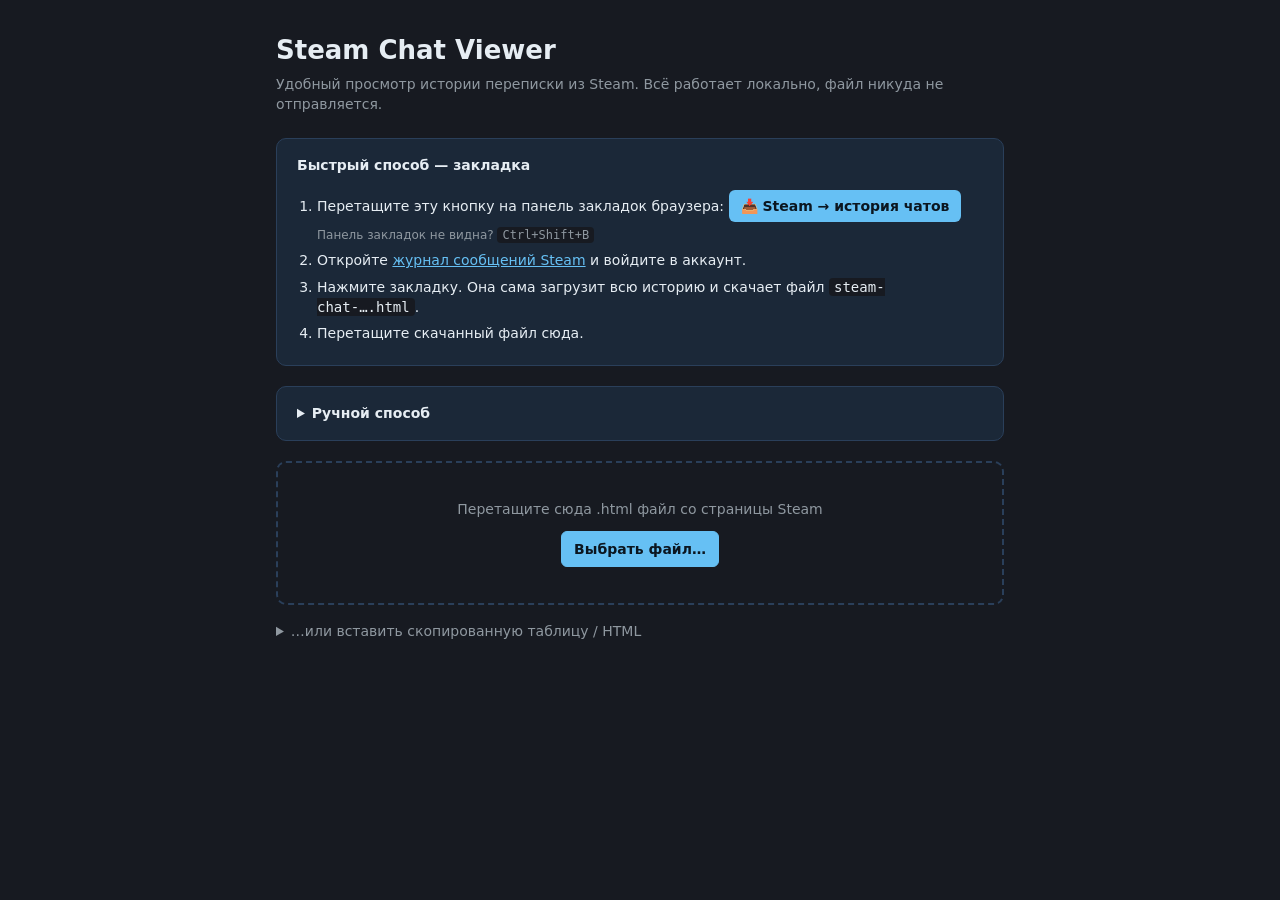
==== index.html @ d0c51719 "Steam Chat Viewer: просмотр истории чатов Steam Co-Authored-By: Claude Opus 5.5 <noreply@anthropic.c" ====
<!doctype html>
<html lang="ru">
<head>
<meta charset="utf-8">
<meta name="viewport" content="width=device-width, initial-scale=1">
<title>Steam Chat Viewer</title>
<style>
  :root {
    --bg: #171a21; --panel: #1b2838; --panel2: #213246; --line: #2a3f5a;
    --text: #e6edf3; --muted: #8f98a0; --accent: #66c0f4; --mine: #2b5278; --theirs: #2a3442;
    --hl: #f5c518;
  }
  * { box-sizing: border-box; }
  html, body { height: 100%; margin: 0; }
  body { background: var(--bg); color: var(--text); font: 14px/1.45 "Segoe UI", system-ui, sans-serif; }
  button, input, textarea { font: inherit; color: inherit; }
  button { background: var(--panel2); border: 1px solid var(--line); border-radius: 6px; padding: 7px 12px; cursor: pointer; }
  button:hover { border-color: var(--accent); }
  button.primary { background: var(--accent); color: #0b1620; border-color: var(--accent); font-weight: 600; }
  input[type=search], textarea { background: var(--bg); border: 1px solid var(--line); border-radius: 6px; padding: 7px 10px; width: 100%; }
  a { color: var(--accent); }

  /* ---------- import screen ---------- */
  #import { max-width: 760px; margin: 0 auto; padding: 32px 16px; }
  #import h1 { margin: 0 0 4px; font-size: 26px; }
  #import .sub { color: var(--muted); margin-bottom: 24px; }
  .steps { background: var(--panel); border: 1px solid var(--line); border-radius: 10px; padding: 16px 20px; margin-bottom: 20px; }
  .steps ol { margin: 8px 0 0; padding-left: 20px; }
  .steps li { margin: 6px 0; }
  code { background: var(--bg); padding: 1px 5px; border-radius: 4px; }
  .bm { display: inline-block; margin: 6px 0 2px; padding: 6px 12px; border-radius: 6px; background: var(--accent); color: #0b1620; font-weight: 600; text-decoration: none; cursor: grab; }
  .hint { color: var(--muted); font-size: 12px; }
  .steps.manual { margin-top: 0; }
  .steps.manual summary { color: var(--text); }
  #drop { border: 2px dashed var(--line); border-radius: 10px; padding: 36px 16px; text-align: center; color: var(--muted); transition: .15s; }
  #drop.over { border-color: var(--accent); color: var(--text); background: var(--panel); }
  #drop button { margin-top: 12px; }
  details { margin-top: 16px; }
  summary { cursor: pointer; color: var(--muted); }
  #paste { height: 140px; margin-top: 8px; resize: vertical; }
  #importMsg { margin-top: 12px; color: #ff8a80; min-height: 1em; }

  /* ---------- viewer ---------- */
  #viewer { display: none; height: 100%; grid-template-columns: 300px 1fr; }
  #viewer.on { display: grid; }
  aside { background: var(--panel); border-right: 1px solid var(--line); display: flex; flex-direction: column; min-height: 0; }
  aside header { padding: 12px; border-bottom: 1px solid var(--line); display: grid; gap: 8px; }
  .me { color: var(--muted); font-size: 12px; }
  .me b { color: var(--text); }
  #contacts { overflow-y: auto; flex: 1; }
  .contact { padding: 10px 12px; border-bottom: 1px solid #22344a; cursor: pointer; display: grid; grid-template-columns: 36px 1fr auto; gap: 10px; align-items: center; }
  .contact:hover { background: var(--panel2); }
  .contact.active { background: var(--mine); }
  .ava { width: 36px; height: 36px; border-radius: 4px; display: grid; place-items: center; font-weight: 700; color: #fff; }
  .contact .name { font-weight: 600; white-space: nowrap; overflow: hidden; text-overflow: ellipsis; }
  .contact .preview { color: var(--muted); font-size: 12px; white-space: nowrap; overflow: hidden; text-overflow: ellipsis; }
  .contact .meta { color: var(--muted); font-size: 11px; text-align: right; }
  .contact .badge { display: inline-block; background: var(--line); border-radius: 9px; padding: 0 7px; margin-top: 3px; }
  aside footer { padding: 10px 12px; border-top: 1px solid var(--line); display: flex; gap: 8px; }
  aside footer button { flex: 1; font-size: 12px; padding: 6px; }

  main { display: flex; flex-direction: column; min-width: 0; min-height: 0; }
  main header { padding: 10px 16px; border-bottom: 1px solid var(--line); background: var(--panel); display: flex; gap: 12px; align-items: center; }
  main header .title { flex: 1; min-width: 0; }
  main header .title b { font-size: 16px; }
  main header .title div { color: var(--muted); font-size: 12px; }
  #back { display: none; }
  #chatSearch { max-width: 260px; }
  #messages { flex: 1; overflow-y: auto; padding: 16px; }
  .empty { color: var(--muted); text-align: center; margin-top: 30vh; }
  .day { text-align: center; margin: 18px 0 10px; }
  .day span { background: var(--panel2); color: var(--muted); font-size: 12px; padding: 3px 10px; border-radius: 10px; }
  .msg { display: flex; margin: 3px 0; }
  .msg.mine { justify-content: flex-end; }
  .bubble { max-width: min(640px, 78%); background: var(--theirs); border-radius: 10px; padding: 6px 10px 4px; white-space: pre-wrap; word-wrap: break-word; overflow-wrap: anywhere; }
  .mine .bubble { background: var(--mine); }
  .bubble .who { font-size: 12px; font-weight: 600; color: var(--accent); }
  .bubble time { display: block; text-align: right; font-size: 11px; color: var(--muted); margin-top: 2px; }
  .bubble .sticker, .bubble .emo { color: var(--hl); }
  mark { background: var(--hl); color: #000; border-radius: 2px; }
  .msg.flash .bubble { outline: 2px solid var(--hl); }
  .result { padding: 8px 12px; border-bottom: 1px solid #22344a; cursor: pointer; }
  .result:hover { background: var(--panel2); }
  .result .r-head { font-size: 12px; color: var(--muted); }

  @media (max-width: 720px) {
    #viewer { grid-template-columns: 1fr; }
    #viewer.chat-open aside { display: none; }
    #viewer:not(.chat-open) main { display: none; }
    #back { display: inline-block; }
    #chatSearch { max-width: 140px; }
  }
</style>
</head>
<body>

<section id="import">
  <h1>Steam Chat Viewer</h1>
  <div class="sub">Удобный просмотр истории переписки из Steam. Всё работает локально, файл никуда не отправляется.</div>

  <div class="steps">
    <b>Быстрый способ — закладка</b>
    <ol>
      <li>Перетащите эту кнопку на панель закладок браузера: <a id="bookmarklet" class="bm" href="#" title="Перетащите на панель закладок">📥 Steam → история чатов</a>
        <br><span class="hint">Панель закладок не видна? <code>Ctrl+Shift+B</code></span></li>
      <li>Откройте <a href="https://help.steampowered.com/ru/accountdata/GetFriendMessagesLog" target="_blank" rel="noopener">журнал сообщений Steam</a> и войдите в аккаунт.</li>
      <li>Нажмите закладку. Она сама загрузит всю историю и скачает файл <code>steam-chat-….html</code>.</li>
      <li>Перетащите скачанный файл сюда.</li>
    </ol>
  </div>

  <details class="steps manual">
    <summary><b>Ручной способ</b></summary>
    <ol>
      <li>Откройте страницу <a href="https://help.steampowered.com/ru/accountdata/GetFriendMessagesLog" target="_blank" rel="noopener">help.steampowered.com → Данные аккаунта → Журнал сообщений</a> и войдите в аккаунт.</li>
      <li>Прокрутите вниз и нажимайте <b>«Загрузить ещё»</b>, пока кнопка не пропадёт (иначе сохранится только часть истории).</li>
      <li>Нажмите <code>Ctrl+S</code> → «Веб-страница, только HTML» и сохраните файл.</li>
      <li>Перетащите сохранённый файл сюда (можно несколько сразу).</li>
    </ol>
  </details>

  <div id="drop">
    Перетащите сюда .html файл со страницы Steam
    <br><button class="primary" id="pick">Выбрать файл…</button>
    <input type="file" id="file" accept=".html,.htm,.txt,.mhtml" multiple hidden>
  </div>

  <details>
    <summary>…или вставить скопированную таблицу / HTML</summary>
    <textarea id="paste" placeholder="Выделите таблицу на странице (Ctrl+A, Ctrl+C) и вставьте сюда"></textarea>
    <button id="pasteGo" style="margin-top:8px">Открыть</button>
  </details>
  <div id="importMsg"></div>
</section>

<section id="viewer">
  <aside>
    <header>
      <div class="me">Вы: <b id="meName"></b></div>
      <input type="search" id="contactSearch" placeholder="Поиск собеседника…">
      <input type="search" id="globalSearch" placeholder="Поиск по всем сообщениям…">
    </header>
    <div id="contacts"></div>
    <footer>
      <button id="swapMe" title="Если программа неправильно определила, кто из участников — вы">Это не я</button>
      <button id="reload">Другой файл</button>
    </footer>
  </aside>
  <main>
    <header>
      <button id="back">←</button>
      <div class="title"><b id="chatName">Выберите чат</b><div id="chatInfo"></div></div>
      <input type="search" id="chatSearch" placeholder="Поиск в чате…">
      <button id="exportTxt" title="Сохранить переписку в .txt">.txt</button>
    </header>
    <div id="messages"><div class="empty">Выберите собеседника слева</div></div>
  </main>
</section>

<script>
"use strict";
const $ = s => document.querySelector(s);

// ---------- state ----------
let messages = [];      // {from, to, date: Date|null, raw, text, idx}
let people = [];        // participant names sorted by frequency
let me = null;
let chats = new Map();  // other -> [messages]
let current = null;

// ---------- date parsing ----------
const MONTHS = {
  jan:0, feb:1, mar:2, apr:3, may:4, jun:5, jul:6, aug:7, sep:8, oct:9, nov:10, dec:11,
  янв:0, фев:1, мар:2, апр:3, мая:4, май:4, июн:5, июл:6, авг:7, сен:8, окт:9, ноя:10, дек:11
};
function parseDate(s) {
  if (!s) return null;
  s = s.replace(/ /g, " ").trim();
  if (/^\d{9,10}$/.test(s)) return new Date(+s * 1000);
  const iso = Date.parse(s);
  if (!isNaN(iso) && /\d{4}-\d{2}-\d{2}/.test(s)) return new Date(iso);

  const low = s.toLowerCase();
  let month = -1;
  for (const [k, v] of Object.entries(MONTHS)) {
    if (new RegExp("(^|[^a-zа-яё])" + k).test(low)) { month = v; break; }
  }
  const time = low.match(/(\d{1,2}):(\d{2})(?::(\d{2}))?\s*(am|pm)?/);
  let h = 0, mi = 0, se = 0;
  if (time) {
    h = +time[1]; mi = +time[2]; se = +(time[3] || 0);
    if (time[4] === "pm" && h < 12) h += 12;
    if (time[4] === "am" && h === 12) h = 0;
  }
  const rest = time ? low.replace(time[0], " ") : low;
  const nums = (rest.match(/\d+/g) || []).map(Number);
  const year = nums.find(n => n > 1999);
  if (month >= 0) {
    const day = nums.find(n => n >= 1 && n <= 31);
    if (day) return new Date(year || new Date().getFullYear(), month, day, h, mi, se);
  }
  // dd.mm.yyyy or mm/dd/yyyy
  let m = rest.match(/(\d{1,2})[./](\d{1,2})[./](\d{2,4})/);
  if (m) {
    let y = +m[3]; if (y < 100) y += 2000;
    const dot = rest.includes(".");
    const d = dot ? +m[1] : +m[2], mo = (dot ? +m[2] : +m[1]) - 1;
    return new Date(y, mo, d, h, mi, se);
  }
  if (!isNaN(iso)) return new Date(iso);
  return null;
}

// ---------- column detection ----------
const HEAD = {
  from: /sender|from|отправ|автор|author/i,
  to:   /recip|receiver|to\b|получ|кому|партн|partner/i,
  date: /time|date|врем|дата|timestamp/i,
  text: /message|text|сообщ|текст|content|body/i
};
function mapHeaders(headers) {
  const map = {};
  headers.forEach((h, i) => {
    for (const [k, re] of Object.entries(HEAD)) {
      if (map[k] === undefined && re.test(h)) { map[k] = i; break; }
    }
  });
  return map;
}
function guessColumns(rows) {
  const n = Math.max(...rows.map(r => r.length));
  const sample = rows.slice(0, 200);
  const dateScore = [], lenScore = [], uniq = [];
  for (let c = 0; c < n; c++) {
    const vals = sample.map(r => r[c] || "");
    dateScore[c] = vals.filter(v => /\d/.test(v) && parseDate(v)).length;
    lenScore[c] = vals.reduce((a, v) => a + v.length, 0);
    uniq[c] = new Set(vals).size;
  }
  const map = {};
  map.date = dateScore.indexOf(Math.max(...dateScore));
  const others = [...Array(n).keys()].filter(c => c !== map.date);
  // message = column with most distinct values / longest text
  others.sort((a, b) => (uniq[b] + lenScore[b] / 50) - (uniq[a] + lenScore[a] / 50));
  map.text = others[0];
  const names = others.slice(1).sort((a, b) => a - b);
  map.from = names[0]; map.to = names[1];
  return map;
}

// ---------- parsing input ----------
function cellText(td) {
  // Steam emoticons/stickers sometimes render as <img alt=":name:">
  td.querySelectorAll("img[alt]").forEach(img => img.replaceWith(img.alt));
  td.querySelectorAll("br").forEach(br => br.replaceWith("\n"));
  return td.textContent.replace(/[ \t ]+/g, " ").replace(/\n\s*/g, "\n").trim();
}

function rowsFromHtml(html) {
  const doc = new DOMParser().parseFromString(html, "text/html");
  const out = [];
  for (const table of doc.querySelectorAll("table")) {
    const trs = [...table.querySelectorAll("tr")];
    if (trs.length < 2) continue;
    let headers = null;
    const body = [];
    for (const tr of trs) {
      const ths = tr.querySelectorAll("th");
      if (ths.length && !headers) { headers = [...ths].map(cellText); continue; }
      const tds = [...tr.querySelectorAll("td")].map(cellText);
      if (tds.length >= 3) body.push(tds);
    }
    if (body.length) out.push({ headers, body });
  }
  return out;
}

function rowsFromText(text) {
  const lines = text.split(/\r?\n/).filter(l => l.includes("\t"));
  if (!lines.length) return [];
  let rows = lines.map(l => l.split("\t").map(s => s.trim()));
  let headers = null;
  if (Object.keys(mapHeaders(rows[0])).length >= 3) headers = rows.shift();
  rows = rows.filter(r => r.length >= 3);
  return rows.length ? [{ headers, body: rows }] : [];
}

function decodeMhtml(text) {
  // "Save as single file" in Chrome produces quoted-printable HTML
  if (!/^MIME-Version:/im.test(text.slice(0, 2000))) return text;
  const part = text.split(/\r?\n\r?\n/).slice(1).join("\n\n");
  const bytes = part.replace(/=\r?\n/g, "").replace(/=([0-9A-F]{2})/g, (_, h) => String.fromCharCode(parseInt(h, 16)));
  try { return decodeURIComponent(escape(bytes)); } catch { return bytes; }
}

function extract(sources) {
  const result = [];
  for (const src of sources) {
    const text = decodeMhtml(src);
    const tables = /<t[dr][\s>]/i.test(text) ? rowsFromHtml(text) : rowsFromText(text);
    for (const { headers, body } of tables) {
      let map = headers ? mapHeaders(headers) : {};
      if (["from", "to", "date", "text"].some(k => map[k] === undefined)) map = { ...guessColumns(body), ...map };
      for (const r of body) {
        const raw = r[map.date] || "";
        result.push({ from: r[map.from] || "?", to: r[map.to] || "?", raw, date: parseDate(raw), text: r[map.text] || "" });
      }
    }
  }
  return result;
}

// ---------- model ----------
function build(list) {
  // dedupe (several overlapping files) and sort chronologically
  const seen = new Set();
  messages = [];
  list.forEach((m, i) => {
    const key = m.from + "\u0001" + m.to + "\u0001" + m.raw + "\u0001" + m.text;
    if (seen.has(key)) return;
    seen.add(key);
    m.idx = i;
    messages.push(m);
  });
  const allDated = messages.every(m => m.date);
  if (allDated) messages.sort((a, b) => a.date - b.date || b.idx - a.idx);
  else messages.reverse(); // Steam lists newest first

  const freq = new Map();
  for (const m of messages) for (const p of [m.from, m.to]) freq.set(p, (freq.get(p) || 0) + 1);
  people = [...freq.entries()].sort((a, b) => b[1] - a[1]).map(e => e[0]);
  setMe(people[0]);
}

function setMe(name) {
  me = name;
  chats = new Map();
  for (const m of messages) {
    const other = m.from === me ? m.to : m.to === me ? m.from : m.to;
    if (!chats.has(other)) chats.set(other, []);
    chats.get(other).push(m);
  }
  $("#meName").textContent = me;
  current = null;
  renderContacts();
  renderEmpty();
}

// ---------- rendering ----------
const esc = s => s.replace(/[&<>"']/g, c => ({ "&": "&amp;", "<": "&lt;", ">": "&gt;", '"': "&quot;", "'": "&#39;" }[c]));
const colors = ["#c0392b", "#8e44ad", "#2980b9", "#16a085", "#d35400", "#27ae60", "#7f8c8d", "#b8860b"];
const colorOf = s => colors[[...s].reduce((a, c) => a + c.charCodeAt(0), 0) % colors.length];
const fmtDay = d => d.toLocaleDateString("ru-RU", { day: "numeric", month: "long", year: "numeric" });
const fmtTime = d => d.toLocaleTimeString("ru-RU", { hour: "2-digit", minute: "2-digit" });
const fmtShort = d => d.toLocaleDateString("ru-RU", { day: "2-digit", month: "2-digit", year: "2-digit" });

function rich(text, q) {
  // Steam BBCode → readable markup
  let s = esc(text);
  s = s.replace(/\[emoticon\](.*?)\[\/emoticon\]/gi, '<span class="emo">:$1:</span>');
  s = s.replace(/\[sticker type=&quot;?([^\]&]*?)&quot;?[^\]]*\](?:\[\/sticker\])?/gi, '<span class="sticker">[стикер: $1]</span>');
  s = s.replace(/\[url=([^\]]+)\](.*?)\[\/url\]/gi, (_, u, t) => `<a href="${u}" target="_blank" rel="noopener noreferrer">${t}</a>`);
  s = s.replace(/\[img\](.*?)\[\/img\]/gi, '<a href="$1" target="_blank" rel="noopener noreferrer">[картинка]</a>');
  s = s.replace(/\[\/?(b|i|u|spoiler|quote[^\]]*|code|lobbyinvite[^\]]*|gameinvite[^\]]*|tradeoffer[^\]]*)\]/gi, "");
  s = s.replace(/(^|[\s(])(https?:\/\/[^\s<]+)/g, '$1<a href="$2" target="_blank" rel="noopener noreferrer">$2</a>');
  if (q) {
    const re = new RegExp("(" + q.replace(/[.*+?^${}()|[\]\\]/g, "\\$&") + ")(?![^<]*>)", "gi");
    s = s.replace(re, "<mark>$1</mark>");
  }
  return s;
}

const plain = text => text
  .replace(/\[emoticon\](.*?)\[\/emoticon\]/gi, ":$1:")
  .replace(/\[sticker type="?([^\]"]*)"?[^\]]*\](?:\[\/sticker\])?/gi, "[стикер]")
  .replace(/\[img\].*?\[\/img\]/gi, "[картинка]")
  .replace(/\[\/?[a-z]+(=[^\]]*)?[^\]]*\]/gi, "");

function renderContacts() {
  const q = $("#contactSearch").value.trim().toLowerCase();
  const list = [...chats.entries()]
    .filter(([n]) => !q || n.toLowerCase().includes(q))
    .sort((a, b) => {
      const la = a[1][a[1].length - 1], lb = b[1][b[1].length - 1];
      return (lb.date && la.date) ? lb.date - la.date : b[1].length - a[1].length;
    });
  $("#contacts").innerHTML = list.map(([name, ms]) => {
    const last = ms[ms.length - 1];
    return `<div class="contact ${name === current ? "active" : ""}" data-name="${esc(name)}">
      <div class="ava" style="background:${colorOf(name)}">${esc([...name][0] || "?").toUpperCase()}</div>
      <div style="min-width:0"><div class="name">${esc(name)}</div>
        <div class="preview">${last.from === me ? "Вы: " : ""}${esc(plain(last.text).slice(0, 80))}</div></div>
      <div class="meta">${last.date ? fmtShort(last.date) : ""}<br><span class="badge">${ms.length}</span></div>
    </div>`;
  }).join("") || '<div class="empty" style="margin-top:20px">Никого не найдено</div>';
}

function renderEmpty() {
  $("#chatName").textContent = "Выберите чат";
  $("#chatInfo").textContent = `${messages.length} сообщений · ${chats.size} собеседников`;
  $("#messages").innerHTML = '<div class="empty">Выберите собеседника слева</div>';
  $("#viewer").classList.remove("chat-open");
}

function openChat(name, focusMsg) {
  current = name;
  $("#viewer").classList.add("chat-open");
  renderContacts();
  renderChat(focusMsg);
}

function renderChat(focusMsg) {
  const ms = chats.get(current) || [];
  const q = $("#chatSearch").value.trim();
  const shown = q ? ms.filter(m => m.text.toLowerCase().includes(q.toLowerCase())) : ms;
  const first = ms.find(m => m.date), last = [...ms].reverse().find(m => m.date);
  $("#chatName").textContent = current;
  $("#chatInfo").textContent = `${ms.length} сообщений` +
    (first ? ` · ${fmtDay(first.date)} — ${fmtDay(last.date)}` : "") +
    (q ? ` · найдено: ${shown.length}` : "");

  const parts = [];
  let day = null;
  for (const m of shown) {
    const d = m.date ? m.date.toDateString() : null;
    if (d && d !== day) { day = d; parts.push(`<div class="day"><span>${fmtDay(m.date)}</span></div>`); }
    const mine = m.from === me;
    const who = !mine && m.from !== current ? `<div class="who">${esc(m.from)}</div>` : "";
    parts.push(`<div class="msg ${mine ? "mine" : ""}" data-i="${messages.indexOf(m)}"><div class="bubble">${who}${rich(m.text, q)}<time>${m.date ? fmtTime(m.date) : esc(m.raw)}</time></div></div>`);
  }
  const box = $("#messages");
  box.innerHTML = parts.join("") || '<div class="empty">Ничего не найдено</div>';
  if (focusMsg) {
    const el = box.querySelector(`[data-i="${messages.indexOf(focusMsg)}"]`);
    if (el) { el.scrollIntoView({ block: "center" }); el.classList.add("flash"); }
  } else box.scrollTop = box.scrollHeight;
}

function renderGlobalResults(q) {
  const ql = q.toLowerCase();
  const hits = messages.filter(m => m.text.toLowerCase().includes(ql)).slice(-500).reverse();
  $("#contacts").innerHTML = `<div class="result r-head" style="cursor:default">Найдено: ${hits.length}${hits.length === 500 ? "+" : ""}</div>` +
    hits.map(m => {
      const other = m.from === me ? m.to : m.from;
      return `<div class="result" data-i="${messages.indexOf(m)}">
        <div class="r-head">${esc(other)} · ${m.date ? fmtShort(m.date) + " " + fmtTime(m.date) : esc(m.raw)}</div>
        <div>${m.from === me ? "Вы: " : ""}${rich(m.text.slice(0, 200), q)}</div></div>`;
    }).join("");
}

// ---------- bookmarklet ----------
// Runs on the Steam account-data page: presses "Load more" until the whole
// history is loaded, then downloads only the tables (no page scripts or session data).
function steamChatExport() {
  if (window.__steamChatExport) return;
  window.__steamChatExport = true;
  const MORE = /загрузить ещё|загрузить еще|показать ещё|показать еще|load more|show more/i;
  const rowCount = () => document.querySelectorAll("table tr").length;
  const moreButton = () => [...document.querySelectorAll("a, button, input[type=button], [onclick], [role=button]")]
    .find(el => el.offsetParent !== null && MORE.test(el.value || el.textContent || ""));

  if (!document.querySelector("table")) {
    alert("Таблица сообщений не найдена. Откройте страницу «Журнал сообщений» на help.steampowered.com и войдите в аккаунт.");
    window.__steamChatExport = false;
    return;
  }
  const status = document.createElement("div");
  status.style.cssText = "position:fixed;top:12px;right:12px;z-index:99999;background:#1b2838;color:#fff;padding:12px 16px;border-radius:8px;font:14px sans-serif;box-shadow:0 4px 16px #0008";
  document.body.appendChild(status);

  let lastCount = -1, idle = 0;
  const finish = note => {
    const tables = [...document.querySelectorAll("table")].map(t => t.outerHTML).join("\n");
    const html = `<!doctype html><meta charset="utf-8"><title>Steam chat export</title>\n${tables}`;
    const a = document.createElement("a");
    a.href = URL.createObjectURL(new Blob([html], { type: "text/html;charset=utf-8" }));
    a.download = `steam-chat-${new Date().toISOString().slice(0, 10)}.html`;
    document.body.appendChild(a);
    a.click();
    a.remove();
    status.textContent = `Готово: ${rowCount()} строк сохранено.` + (note ? " " + note : "");
    setTimeout(() => status.remove(), 8000);
    window.__steamChatExport = false;
  };
  const tick = () => {
    const n = rowCount();
    if (n !== lastCount) { lastCount = n; idle = 0; } else idle++;
    const btn = moreButton();
    status.textContent = `Загружаю историю… строк: ${n}`;
    if (!btn) return idle >= 3 ? finish() : setTimeout(tick, 700);
    if (idle === 0 || idle % 15 === 0) btn.click();   // click once per new page, retry if stuck
    if (idle > 60) return finish("(Steam перестал отвечать — история может быть неполной, попробуйте ещё раз позже.)");
    setTimeout(tick, 700);
  };
  tick();
}
$("#bookmarklet").href = "javascript:(" + encodeURIComponent(steamChatExport.toString()) + ")()";
$("#bookmarklet").onclick = e => { e.preventDefault(); alert("Перетащите эту кнопку на панель закладок, а нажимайте её на странице Steam."); };

// ---------- events ----------
async function load(sources) {
  const list = extract(sources);
  if (!list.length) {
    $("#importMsg").textContent = "Не нашёл сообщений. Убедитесь, что сохранили именно страницу «Журнал сообщений» (Ctrl+S → «только HTML»).";
    return;
  }
  build(list);
  $("#import").style.display = "none";
  $("#viewer").classList.add("on");
}

async function readFiles(files) {
  const texts = await Promise.all([...files].map(f => f.text()));
  load(texts);
}

$("#pick").onclick = () => $("#file").click();
$("#file").onchange = e => readFiles(e.target.files);
const drop = $("#drop");
["dragenter", "dragover"].forEach(ev => document.addEventListener(ev, e => { e.preventDefault(); drop.classList.add("over"); }));
["dragleave", "drop"].forEach(ev => document.addEventListener(ev, e => { e.preventDefault(); drop.classList.remove("over"); }));
document.addEventListener("drop", e => { if (e.dataTransfer.files.length) readFiles(e.dataTransfer.files); });
$("#pasteGo").onclick = () => load([$("#paste").value]);
document.addEventListener("paste", e => {
  if ($("#import").style.display === "none" || e.target === $("#paste")) return;
  const html = e.clipboardData.getData("text/html") || e.clipboardData.getData("text/plain");
  if (html) load([html]);
});

$("#contacts").onclick = e => {
  const c = e.target.closest(".contact");
  if (c) return openChat(c.dataset.name);
  const r = e.target.closest(".result");
  if (r) {
    const m = messages[+r.dataset.i];
    const other = m.from === me ? m.to : m.from;
    $("#chatSearch").value = "";
    current = other;
    $("#viewer").classList.add("chat-open");
    renderChat(m);
  }
};
$("#contactSearch").oninput = () => { $("#globalSearch").value = ""; renderContacts(); };
$("#globalSearch").oninput = e => { const q = e.target.value.trim(); q.length >= 2 ? renderGlobalResults(q) : renderContacts(); };
$("#chatSearch").oninput = () => current && renderChat();
$("#back").onclick = () => { current = null; renderContacts(); renderEmpty(); };
$("#reload").onclick = () => location.reload();
$("#swapMe").onclick = () => {
  const i = people.indexOf(me);
  const options = people.slice(0, 15).map((p, k) => `${k + 1}. ${p}`).join("\n");
  const ans = prompt("Кто из участников — вы? Введите номер:\n\n" + options, String(i + 1));
  const n = parseInt(ans, 10);
  if (n >= 1 && n <= people.length) setMe(people[n - 1]);
};
$("#exportTxt").onclick = () => {
  if (!current) return;
  const lines = chats.get(current).map(m => `[${m.date ? m.date.toLocaleString("ru-RU") : m.raw}] ${m.from}: ${m.text}`);
  const a = document.createElement("a");
  a.href = URL.createObjectURL(new Blob([lines.join("\n")], { type: "text/plain;charset=utf-8" }));
  a.download = `steam-chat-${current.replace(/[\\/:*?"<>|]/g, "_")}.txt`;
  a.click();
  URL.revokeObjectURL(a.href);
};
</script>
</body>
</html>
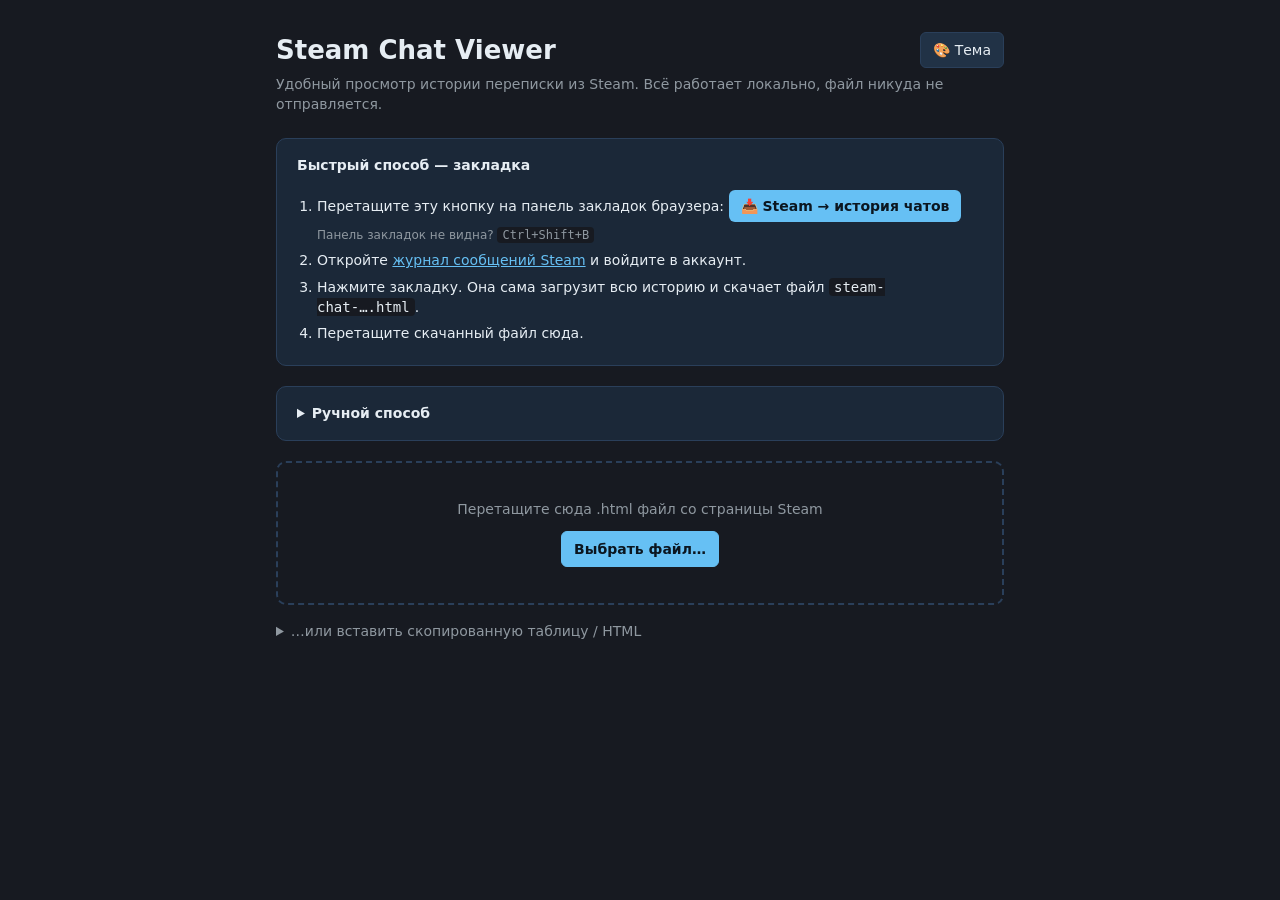
==== commit 2b91ff07: "Темы оформления: 6 готовых и редактор своей темы Co-Authored-By: Claude Opus 5.5 <noreply@anthropic." ====
--- a/index.html
+++ b/index.html
@@ -4,97 +4,12 @@
 <meta charset="utf-8">
 <meta name="viewport" content="width=device-width, initial-scale=1">
 <title>Steam Chat Viewer</title>
-<style>
-  :root {
-    --bg: #171a21; --panel: #1b2838; --panel2: #213246; --line: #2a3f5a;
-    --text: #e6edf3; --muted: #8f98a0; --accent: #66c0f4; --mine: #2b5278; --theirs: #2a3442;
-    --hl: #f5c518;
-  }
-  * { box-sizing: border-box; }
-  html, body { height: 100%; margin: 0; }
-  body { background: var(--bg); color: var(--text); font: 14px/1.45 "Segoe UI", system-ui, sans-serif; }
-  button, input, textarea { font: inherit; color: inherit; }
-  button { background: var(--panel2); border: 1px solid var(--line); border-radius: 6px; padding: 7px 12px; cursor: pointer; }
-  button:hover { border-color: var(--accent); }
-  button.primary { background: var(--accent); color: #0b1620; border-color: var(--accent); font-weight: 600; }
-  input[type=search], textarea { background: var(--bg); border: 1px solid var(--line); border-radius: 6px; padding: 7px 10px; width: 100%; }
-  a { color: var(--accent); }
-
-  /* ---------- import screen ---------- */
-  #import { max-width: 760px; margin: 0 auto; padding: 32px 16px; }
-  #import h1 { margin: 0 0 4px; font-size: 26px; }
-  #import .sub { color: var(--muted); margin-bottom: 24px; }
-  .steps { background: var(--panel); border: 1px solid var(--line); border-radius: 10px; padding: 16px 20px; margin-bottom: 20px; }
-  .steps ol { margin: 8px 0 0; padding-left: 20px; }
-  .steps li { margin: 6px 0; }
-  code { background: var(--bg); padding: 1px 5px; border-radius: 4px; }
-  .bm { display: inline-block; margin: 6px 0 2px; padding: 6px 12px; border-radius: 6px; background: var(--accent); color: #0b1620; font-weight: 600; text-decoration: none; cursor: grab; }
-  .hint { color: var(--muted); font-size: 12px; }
-  .steps.manual { margin-top: 0; }
-  .steps.manual summary { color: var(--text); }
-  #drop { border: 2px dashed var(--line); border-radius: 10px; padding: 36px 16px; text-align: center; color: var(--muted); transition: .15s; }
-  #drop.over { border-color: var(--accent); color: var(--text); background: var(--panel); }
-  #drop button { margin-top: 12px; }
-  details { margin-top: 16px; }
-  summary { cursor: pointer; color: var(--muted); }
-  #paste { height: 140px; margin-top: 8px; resize: vertical; }
-  #importMsg { margin-top: 12px; color: #ff8a80; min-height: 1em; }
-
-  /* ---------- viewer ---------- */
-  #viewer { display: none; height: 100%; grid-template-columns: 300px 1fr; }
-  #viewer.on { display: grid; }
-  aside { background: var(--panel); border-right: 1px solid var(--line); display: flex; flex-direction: column; min-height: 0; }
-  aside header { padding: 12px; border-bottom: 1px solid var(--line); display: grid; gap: 8px; }
-  .me { color: var(--muted); font-size: 12px; }
-  .me b { color: var(--text); }
-  #contacts { overflow-y: auto; flex: 1; }
-  .contact { padding: 10px 12px; border-bottom: 1px solid #22344a; cursor: pointer; display: grid; grid-template-columns: 36px 1fr auto; gap: 10px; align-items: center; }
-  .contact:hover { background: var(--panel2); }
-  .contact.active { background: var(--mine); }
-  .ava { width: 36px; height: 36px; border-radius: 4px; display: grid; place-items: center; font-weight: 700; color: #fff; }
-  .contact .name { font-weight: 600; white-space: nowrap; overflow: hidden; text-overflow: ellipsis; }
-  .contact .preview { color: var(--muted); font-size: 12px; white-space: nowrap; overflow: hidden; text-overflow: ellipsis; }
-  .contact .meta { color: var(--muted); font-size: 11px; text-align: right; }
-  .contact .badge { display: inline-block; background: var(--line); border-radius: 9px; padding: 0 7px; margin-top: 3px; }
-  aside footer { padding: 10px 12px; border-top: 1px solid var(--line); display: flex; gap: 8px; }
-  aside footer button { flex: 1; font-size: 12px; padding: 6px; }
-
-  main { display: flex; flex-direction: column; min-width: 0; min-height: 0; }
-  main header { padding: 10px 16px; border-bottom: 1px solid var(--line); background: var(--panel); display: flex; gap: 12px; align-items: center; }
-  main header .title { flex: 1; min-width: 0; }
-  main header .title b { font-size: 16px; }
-  main header .title div { color: var(--muted); font-size: 12px; }
-  #back { display: none; }
-  #chatSearch { max-width: 260px; }
-  #messages { flex: 1; overflow-y: auto; padding: 16px; }
-  .empty { color: var(--muted); text-align: center; margin-top: 30vh; }
-  .day { text-align: center; margin: 18px 0 10px; }
-  .day span { background: var(--panel2); color: var(--muted); font-size: 12px; padding: 3px 10px; border-radius: 10px; }
-  .msg { display: flex; margin: 3px 0; }
-  .msg.mine { justify-content: flex-end; }
-  .bubble { max-width: min(640px, 78%); background: var(--theirs); border-radius: 10px; padding: 6px 10px 4px; white-space: pre-wrap; word-wrap: break-word; overflow-wrap: anywhere; }
-  .mine .bubble { background: var(--mine); }
-  .bubble .who { font-size: 12px; font-weight: 600; color: var(--accent); }
-  .bubble time { display: block; text-align: right; font-size: 11px; color: var(--muted); margin-top: 2px; }
-  .bubble .sticker, .bubble .emo { color: var(--hl); }
-  mark { background: var(--hl); color: #000; border-radius: 2px; }
-  .msg.flash .bubble { outline: 2px solid var(--hl); }
-  .result { padding: 8px 12px; border-bottom: 1px solid #22344a; cursor: pointer; }
-  .result:hover { background: var(--panel2); }
-  .result .r-head { font-size: 12px; color: var(--muted); }
-
-  @media (max-width: 720px) {
-    #viewer { grid-template-columns: 1fr; }
-    #viewer.chat-open aside { display: none; }
-    #viewer:not(.chat-open) main { display: none; }
-    #back { display: inline-block; }
-    #chatSearch { max-width: 140px; }
-  }
-</style>
+<link rel="stylesheet" href="style.css">
 </head>
 <body>
 
 <section id="import">
+  <button class="theme-open theme-top" title="Тема оформления">🎨 Тема</button>
   <h1>Steam Chat Viewer</h1>
   <div class="sub">Удобный просмотр истории переписки из Steam. Всё работает локально, файл никуда не отправляется.</div>
 
@@ -144,6 +59,7 @@
     <footer>
       <button id="swapMe" title="Если программа неправильно определила, кто из участников — вы">Это не я</button>
       <button id="reload">Другой файл</button>
+      <button class="theme-open" title="Тема оформления">🎨</button>
     </footer>
   </aside>
   <main>
@@ -157,410 +73,25 @@
   </main>
 </section>
 
-<script>
-"use strict";
-const $ = s => document.querySelector(s);
+<dialog id="themeDlg">
+  <div class="dlg-head"><b>Тема оформления</b><button id="themeClose" aria-label="Закрыть">✕</button></div>
+  <div class="dlg-body">
+    <div id="themeList" class="theme-list"></div>
+    <details id="themeEditor">
+      <summary>Создать свою тему</summary>
+      <div class="hint" style="margin-top:8px">Начните с любой темы выше и меняйте цвета — изменения видны сразу.</div>
+      <div id="themeFields" class="theme-fields"></div>
+      <input type="text" id="themeName" placeholder="Название темы" maxlength="40">
+      <div class="dlg-actions">
+        <button class="primary" id="themeSave">Сохранить тему</button>
+        <button id="themeExport" title="Скопировать тему, чтобы поделиться">Скопировать JSON</button>
+        <button id="themeImport" title="Добавить тему, которой с вами поделились">Вставить JSON</button>
+      </div>
+      <div id="themeMsg" class="hint" style="margin-top:8px"></div>
+    </details>
+  </div>
+</dialog>
 
-// ---------- state ----------
-let messages = [];      // {from, to, date: Date|null, raw, text, idx}
-let people = [];        // participant names sorted by frequency
-let me = null;
-let chats = new Map();  // other -> [messages]
-let current = null;
-
-// ---------- date parsing ----------
-const MONTHS = {
-  jan:0, feb:1, mar:2, apr:3, may:4, jun:5, jul:6, aug:7, sep:8, oct:9, nov:10, dec:11,
-  янв:0, фев:1, мар:2, апр:3, мая:4, май:4, июн:5, июл:6, авг:7, сен:8, окт:9, ноя:10, дек:11
-};
-function parseDate(s) {
-  if (!s) return null;
-  s = s.replace(/ /g, " ").trim();
-  if (/^\d{9,10}$/.test(s)) return new Date(+s * 1000);
-  const iso = Date.parse(s);
-  if (!isNaN(iso) && /\d{4}-\d{2}-\d{2}/.test(s)) return new Date(iso);
-
-  const low = s.toLowerCase();
-  let month = -1;
-  for (const [k, v] of Object.entries(MONTHS)) {
-    if (new RegExp("(^|[^a-zа-яё])" + k).test(low)) { month = v; break; }
-  }
-  const time = low.match(/(\d{1,2}):(\d{2})(?::(\d{2}))?\s*(am|pm)?/);
-  let h = 0, mi = 0, se = 0;
-  if (time) {
-    h = +time[1]; mi = +time[2]; se = +(time[3] || 0);
-    if (time[4] === "pm" && h < 12) h += 12;
-    if (time[4] === "am" && h === 12) h = 0;
-  }
-  const rest = time ? low.replace(time[0], " ") : low;
-  const nums = (rest.match(/\d+/g) || []).map(Number);
-  const year = nums.find(n => n > 1999);
-  if (month >= 0) {
-    const day = nums.find(n => n >= 1 && n <= 31);
-    if (day) return new Date(year || new Date().getFullYear(), month, day, h, mi, se);
-  }
-  // dd.mm.yyyy or mm/dd/yyyy
-  let m = rest.match(/(\d{1,2})[./](\d{1,2})[./](\d{2,4})/);
-  if (m) {
-    let y = +m[3]; if (y < 100) y += 2000;
-    const dot = rest.includes(".");
-    const d = dot ? +m[1] : +m[2], mo = (dot ? +m[2] : +m[1]) - 1;
-    return new Date(y, mo, d, h, mi, se);
-  }
-  if (!isNaN(iso)) return new Date(iso);
-  return null;
-}
-
-// ---------- column detection ----------
-const HEAD = {
-  from: /sender|from|отправ|автор|author/i,
-  to:   /recip|receiver|to\b|получ|кому|партн|partner/i,
-  date: /time|date|врем|дата|timestamp/i,
-  text: /message|text|сообщ|текст|content|body/i
-};
-function mapHeaders(headers) {
-  const map = {};
-  headers.forEach((h, i) => {
-    for (const [k, re] of Object.entries(HEAD)) {
-      if (map[k] === undefined && re.test(h)) { map[k] = i; break; }
-    }
-  });
-  return map;
-}
-function guessColumns(rows) {
-  const n = Math.max(...rows.map(r => r.length));
-  const sample = rows.slice(0, 200);
-  const dateScore = [], lenScore = [], uniq = [];
-  for (let c = 0; c < n; c++) {
-    const vals = sample.map(r => r[c] || "");
-    dateScore[c] = vals.filter(v => /\d/.test(v) && parseDate(v)).length;
-    lenScore[c] = vals.reduce((a, v) => a + v.length, 0);
-    uniq[c] = new Set(vals).size;
-  }
-  const map = {};
-  map.date = dateScore.indexOf(Math.max(...dateScore));
-  const others = [...Array(n).keys()].filter(c => c !== map.date);
-  // message = column with most distinct values / longest text
-  others.sort((a, b) => (uniq[b] + lenScore[b] / 50) - (uniq[a] + lenScore[a] / 50));
-  map.text = others[0];
-  const names = others.slice(1).sort((a, b) => a - b);
-  map.from = names[0]; map.to = names[1];
-  return map;
-}
-
-// ---------- parsing input ----------
-function cellText(td) {
-  // Steam emoticons/stickers sometimes render as <img alt=":name:">
-  td.querySelectorAll("img[alt]").forEach(img => img.replaceWith(img.alt));
-  td.querySelectorAll("br").forEach(br => br.replaceWith("\n"));
-  return td.textContent.replace(/[ \t ]+/g, " ").replace(/\n\s*/g, "\n").trim();
-}
-
-function rowsFromHtml(html) {
-  const doc = new DOMParser().parseFromString(html, "text/html");
-  const out = [];
-  for (const table of doc.querySelectorAll("table")) {
-    const trs = [...table.querySelectorAll("tr")];
-    if (trs.length < 2) continue;
-    let headers = null;
-    const body = [];
-    for (const tr of trs) {
-      const ths = tr.querySelectorAll("th");
-      if (ths.length && !headers) { headers = [...ths].map(cellText); continue; }
-      const tds = [...tr.querySelectorAll("td")].map(cellText);
-      if (tds.length >= 3) body.push(tds);
-    }
-    if (body.length) out.push({ headers, body });
-  }
-  return out;
-}
-
-function rowsFromText(text) {
-  const lines = text.split(/\r?\n/).filter(l => l.includes("\t"));
-  if (!lines.length) return [];
-  let rows = lines.map(l => l.split("\t").map(s => s.trim()));
-  let headers = null;
-  if (Object.keys(mapHeaders(rows[0])).length >= 3) headers = rows.shift();
-  rows = rows.filter(r => r.length >= 3);
-  return rows.length ? [{ headers, body: rows }] : [];
-}
-
-function decodeMhtml(text) {
-  // "Save as single file" in Chrome produces quoted-printable HTML
-  if (!/^MIME-Version:/im.test(text.slice(0, 2000))) return text;
-  const part = text.split(/\r?\n\r?\n/).slice(1).join("\n\n");
-  const bytes = part.replace(/=\r?\n/g, "").replace(/=([0-9A-F]{2})/g, (_, h) => String.fromCharCode(parseInt(h, 16)));
-  try { return decodeURIComponent(escape(bytes)); } catch { return bytes; }
-}
-
-function extract(sources) {
-  const result = [];
-  for (const src of sources) {
-    const text = decodeMhtml(src);
-    const tables = /<t[dr][\s>]/i.test(text) ? rowsFromHtml(text) : rowsFromText(text);
-    for (const { headers, body } of tables) {
-      let map = headers ? mapHeaders(headers) : {};
-      if (["from", "to", "date", "text"].some(k => map[k] === undefined)) map = { ...guessColumns(body), ...map };
-      for (const r of body) {
-        const raw = r[map.date] || "";
-        result.push({ from: r[map.from] || "?", to: r[map.to] || "?", raw, date: parseDate(raw), text: r[map.text] || "" });
-      }
-    }
-  }
-  return result;
-}
-
-// ---------- model ----------
-function build(list) {
-  // dedupe (several overlapping files) and sort chronologically
-  const seen = new Set();
-  messages = [];
-  list.forEach((m, i) => {
-    const key = m.from + "\u0001" + m.to + "\u0001" + m.raw + "\u0001" + m.text;
-    if (seen.has(key)) return;
-    seen.add(key);
-    m.idx = i;
-    messages.push(m);
-  });
-  const allDated = messages.every(m => m.date);
-  if (allDated) messages.sort((a, b) => a.date - b.date || b.idx - a.idx);
-  else messages.reverse(); // Steam lists newest first
-
-  const freq = new Map();
-  for (const m of messages) for (const p of [m.from, m.to]) freq.set(p, (freq.get(p) || 0) + 1);
-  people = [...freq.entries()].sort((a, b) => b[1] - a[1]).map(e => e[0]);
-  setMe(people[0]);
-}
-
-function setMe(name) {
-  me = name;
-  chats = new Map();
-  for (const m of messages) {
-    const other = m.from === me ? m.to : m.to === me ? m.from : m.to;
-    if (!chats.has(other)) chats.set(other, []);
-    chats.get(other).push(m);
-  }
-  $("#meName").textContent = me;
-  current = null;
-  renderContacts();
-  renderEmpty();
-}
-
-// ---------- rendering ----------
-const esc = s => s.replace(/[&<>"']/g, c => ({ "&": "&amp;", "<": "&lt;", ">": "&gt;", '"': "&quot;", "'": "&#39;" }[c]));
-const colors = ["#c0392b", "#8e44ad", "#2980b9", "#16a085", "#d35400", "#27ae60", "#7f8c8d", "#b8860b"];
-const colorOf = s => colors[[...s].reduce((a, c) => a + c.charCodeAt(0), 0) % colors.length];
-const fmtDay = d => d.toLocaleDateString("ru-RU", { day: "numeric", month: "long", year: "numeric" });
-const fmtTime = d => d.toLocaleTimeString("ru-RU", { hour: "2-digit", minute: "2-digit" });
-const fmtShort = d => d.toLocaleDateString("ru-RU", { day: "2-digit", month: "2-digit", year: "2-digit" });
-
-function rich(text, q) {
-  // Steam BBCode → readable markup
-  let s = esc(text);
-  s = s.replace(/\[emoticon\](.*?)\[\/emoticon\]/gi, '<span class="emo">:$1:</span>');
-  s = s.replace(/\[sticker type=&quot;?([^\]&]*?)&quot;?[^\]]*\](?:\[\/sticker\])?/gi, '<span class="sticker">[стикер: $1]</span>');
-  s = s.replace(/\[url=([^\]]+)\](.*?)\[\/url\]/gi, (_, u, t) => `<a href="${u}" target="_blank" rel="noopener noreferrer">${t}</a>`);
-  s = s.replace(/\[img\](.*?)\[\/img\]/gi, '<a href="$1" target="_blank" rel="noopener noreferrer">[картинка]</a>');
-  s = s.replace(/\[\/?(b|i|u|spoiler|quote[^\]]*|code|lobbyinvite[^\]]*|gameinvite[^\]]*|tradeoffer[^\]]*)\]/gi, "");
-  s = s.replace(/(^|[\s(])(https?:\/\/[^\s<]+)/g, '$1<a href="$2" target="_blank" rel="noopener noreferrer">$2</a>');
-  if (q) {
-    const re = new RegExp("(" + q.replace(/[.*+?^${}()|[\]\\]/g, "\\$&") + ")(?![^<]*>)", "gi");
-    s = s.replace(re, "<mark>$1</mark>");
-  }
-  return s;
-}
-
-const plain = text => text
-  .replace(/\[emoticon\](.*?)\[\/emoticon\]/gi, ":$1:")
-  .replace(/\[sticker type="?([^\]"]*)"?[^\]]*\](?:\[\/sticker\])?/gi, "[стикер]")
-  .replace(/\[img\].*?\[\/img\]/gi, "[картинка]")
-  .replace(/\[\/?[a-z]+(=[^\]]*)?[^\]]*\]/gi, "");
-
-function renderContacts() {
-  const q = $("#contactSearch").value.trim().toLowerCase();
-  const list = [...chats.entries()]
-    .filter(([n]) => !q || n.toLowerCase().includes(q))
-    .sort((a, b) => {
-      const la = a[1][a[1].length - 1], lb = b[1][b[1].length - 1];
-      return (lb.date && la.date) ? lb.date - la.date : b[1].length - a[1].length;
-    });
-  $("#contacts").innerHTML = list.map(([name, ms]) => {
-    const last = ms[ms.length - 1];
-    return `<div class="contact ${name === current ? "active" : ""}" data-name="${esc(name)}">
-      <div class="ava" style="background:${colorOf(name)}">${esc([...name][0] || "?").toUpperCase()}</div>
-      <div style="min-width:0"><div class="name">${esc(name)}</div>
-        <div class="preview">${last.from === me ? "Вы: " : ""}${esc(plain(last.text).slice(0, 80))}</div></div>
-      <div class="meta">${last.date ? fmtShort(last.date) : ""}<br><span class="badge">${ms.length}</span></div>
-    </div>`;
-  }).join("") || '<div class="empty" style="margin-top:20px">Никого не найдено</div>';
-}
-
-function renderEmpty() {
-  $("#chatName").textContent = "Выберите чат";
-  $("#chatInfo").textContent = `${messages.length} сообщений · ${chats.size} собеседников`;
-  $("#messages").innerHTML = '<div class="empty">Выберите собеседника слева</div>';
-  $("#viewer").classList.remove("chat-open");
-}
-
-function openChat(name, focusMsg) {
-  current = name;
-  $("#viewer").classList.add("chat-open");
-  renderContacts();
-  renderChat(focusMsg);
-}
-
-function renderChat(focusMsg) {
-  const ms = chats.get(current) || [];
-  const q = $("#chatSearch").value.trim();
-  const shown = q ? ms.filter(m => m.text.toLowerCase().includes(q.toLowerCase())) : ms;
-  const first = ms.find(m => m.date), last = [...ms].reverse().find(m => m.date);
-  $("#chatName").textContent = current;
-  $("#chatInfo").textContent = `${ms.length} сообщений` +
-    (first ? ` · ${fmtDay(first.date)} — ${fmtDay(last.date)}` : "") +
-    (q ? ` · найдено: ${shown.length}` : "");
-
-  const parts = [];
-  let day = null;
-  for (const m of shown) {
-    const d = m.date ? m.date.toDateString() : null;
-    if (d && d !== day) { day = d; parts.push(`<div class="day"><span>${fmtDay(m.date)}</span></div>`); }
-    const mine = m.from === me;
-    const who = !mine && m.from !== current ? `<div class="who">${esc(m.from)}</div>` : "";
-    parts.push(`<div class="msg ${mine ? "mine" : ""}" data-i="${messages.indexOf(m)}"><div class="bubble">${who}${rich(m.text, q)}<time>${m.date ? fmtTime(m.date) : esc(m.raw)}</time></div></div>`);
-  }
-  const box = $("#messages");
-  box.innerHTML = parts.join("") || '<div class="empty">Ничего не найдено</div>';
-  if (focusMsg) {
-    const el = box.querySelector(`[data-i="${messages.indexOf(focusMsg)}"]`);
-    if (el) { el.scrollIntoView({ block: "center" }); el.classList.add("flash"); }
-  } else box.scrollTop = box.scrollHeight;
-}
-
-function renderGlobalResults(q) {
-  const ql = q.toLowerCase();
-  const hits = messages.filter(m => m.text.toLowerCase().includes(ql)).slice(-500).reverse();
-  $("#contacts").innerHTML = `<div class="result r-head" style="cursor:default">Найдено: ${hits.length}${hits.length === 500 ? "+" : ""}</div>` +
-    hits.map(m => {
-      const other = m.from === me ? m.to : m.from;
-      return `<div class="result" data-i="${messages.indexOf(m)}">
-        <div class="r-head">${esc(other)} · ${m.date ? fmtShort(m.date) + " " + fmtTime(m.date) : esc(m.raw)}</div>
-        <div>${m.from === me ? "Вы: " : ""}${rich(m.text.slice(0, 200), q)}</div></div>`;
-    }).join("");
-}
-
-// ---------- bookmarklet ----------
-// Runs on the Steam account-data page: presses "Load more" until the whole
-// history is loaded, then downloads only the tables (no page scripts or session data).
-function steamChatExport() {
-  if (window.__steamChatExport) return;
-  window.__steamChatExport = true;
-  const MORE = /загрузить ещё|загрузить еще|показать ещё|показать еще|load more|show more/i;
-  const rowCount = () => document.querySelectorAll("table tr").length;
-  const moreButton = () => [...document.querySelectorAll("a, button, input[type=button], [onclick], [role=button]")]
-    .find(el => el.offsetParent !== null && MORE.test(el.value || el.textContent || ""));
-
-  if (!document.querySelector("table")) {
-    alert("Таблица сообщений не найдена. Откройте страницу «Журнал сообщений» на help.steampowered.com и войдите в аккаунт.");
-    window.__steamChatExport = false;
-    return;
-  }
-  const status = document.createElement("div");
-  status.style.cssText = "position:fixed;top:12px;right:12px;z-index:99999;background:#1b2838;color:#fff;padding:12px 16px;border-radius:8px;font:14px sans-serif;box-shadow:0 4px 16px #0008";
-  document.body.appendChild(status);
-
-  let lastCount = -1, idle = 0;
-  const finish = note => {
-    const tables = [...document.querySelectorAll("table")].map(t => t.outerHTML).join("\n");
-    const html = `<!doctype html><meta charset="utf-8"><title>Steam chat export</title>\n${tables}`;
-    const a = document.createElement("a");
-    a.href = URL.createObjectURL(new Blob([html], { type: "text/html;charset=utf-8" }));
-    a.download = `steam-chat-${new Date().toISOString().slice(0, 10)}.html`;
-    document.body.appendChild(a);
-    a.click();
-    a.remove();
-    status.textContent = `Готово: ${rowCount()} строк сохранено.` + (note ? " " + note : "");
-    setTimeout(() => status.remove(), 8000);
-    window.__steamChatExport = false;
-  };
-  const tick = () => {
-    const n = rowCount();
-    if (n !== lastCount) { lastCount = n; idle = 0; } else idle++;
-    const btn = moreButton();
-    status.textContent = `Загружаю историю… строк: ${n}`;
-    if (!btn) return idle >= 3 ? finish() : setTimeout(tick, 700);
-    if (idle === 0 || idle % 15 === 0) btn.click();   // click once per new page, retry if stuck
-    if (idle > 60) return finish("(Steam перестал отвечать — история может быть неполной, попробуйте ещё раз позже.)");
-    setTimeout(tick, 700);
-  };
-  tick();
-}
-$("#bookmarklet").href = "javascript:(" + encodeURIComponent(steamChatExport.toString()) + ")()";
-$("#bookmarklet").onclick = e => { e.preventDefault(); alert("Перетащите эту кнопку на панель закладок, а нажимайте её на странице Steam."); };
-
-// ---------- events ----------
-async function load(sources) {
-  const list = extract(sources);
-  if (!list.length) {
-    $("#importMsg").textContent = "Не нашёл сообщений. Убедитесь, что сохранили именно страницу «Журнал сообщений» (Ctrl+S → «только HTML»).";
-    return;
-  }
-  build(list);
-  $("#import").style.display = "none";
-  $("#viewer").classList.add("on");
-}
-
-async function readFiles(files) {
-  const texts = await Promise.all([...files].map(f => f.text()));
-  load(texts);
-}
-
-$("#pick").onclick = () => $("#file").click();
-$("#file").onchange = e => readFiles(e.target.files);
-const drop = $("#drop");
-["dragenter", "dragover"].forEach(ev => document.addEventListener(ev, e => { e.preventDefault(); drop.classList.add("over"); }));
-["dragleave", "drop"].forEach(ev => document.addEventListener(ev, e => { e.preventDefault(); drop.classList.remove("over"); }));
-document.addEventListener("drop", e => { if (e.dataTransfer.files.length) readFiles(e.dataTransfer.files); });
-$("#pasteGo").onclick = () => load([$("#paste").value]);
-document.addEventListener("paste", e => {
-  if ($("#import").style.display === "none" || e.target === $("#paste")) return;
-  const html = e.clipboardData.getData("text/html") || e.clipboardData.getData("text/plain");
-  if (html) load([html]);
-});
-
-$("#contacts").onclick = e => {
-  const c = e.target.closest(".contact");
-  if (c) return openChat(c.dataset.name);
-  const r = e.target.closest(".result");
-  if (r) {
-    const m = messages[+r.dataset.i];
-    const other = m.from === me ? m.to : m.from;
-    $("#chatSearch").value = "";
-    current = other;
-    $("#viewer").classList.add("chat-open");
-    renderChat(m);
-  }
-};
-$("#contactSearch").oninput = () => { $("#globalSearch").value = ""; renderContacts(); };
-$("#globalSearch").oninput = e => { const q = e.target.value.trim(); q.length >= 2 ? renderGlobalResults(q) : renderContacts(); };
-$("#chatSearch").oninput = () => current && renderChat();
-$("#back").onclick = () => { current = null; renderContacts(); renderEmpty(); };
-$("#reload").onclick = () => location.reload();
-$("#swapMe").onclick = () => {
-  const i = people.indexOf(me);
-  const options = people.slice(0, 15).map((p, k) => `${k + 1}. ${p}`).join("\n");
-  const ans = prompt("Кто из участников — вы? Введите номер:\n\n" + options, String(i + 1));
-  const n = parseInt(ans, 10);
-  if (n >= 1 && n <= people.length) setMe(people[n - 1]);
-};
-$("#exportTxt").onclick = () => {
-  if (!current) return;
-  const lines = chats.get(current).map(m => `[${m.date ? m.date.toLocaleString("ru-RU") : m.raw}] ${m.from}: ${m.text}`);
-  const a = document.createElement("a");
-  a.href = URL.createObjectURL(new Blob([lines.join("\n")], { type: "text/plain;charset=utf-8" }));
-  a.download = `steam-chat-${current.replace(/[\\/:*?"<>|]/g, "_")}.txt`;
-  a.click();
-  URL.revokeObjectURL(a.href);
-};
-</script>
+<script src="app.js"></script>
 </body>
 </html>
--- a/style.css
+++ b/style.css
@@ -0,0 +1,106 @@
+:root {
+  --bg: #171a21; --panel: #1b2838; --panel2: #213246; --line: #2a3f5a;
+  --text: #e6edf3; --muted: #8f98a0; --accent: #66c0f4; --mine: #2b5278; --theirs: #2a3442;
+  --hl: #f5c518; --on-accent: #0b1620;
+}
+* { box-sizing: border-box; }
+html, body { height: 100%; margin: 0; }
+body { background: var(--bg); color: var(--text); font: 14px/1.45 "Segoe UI", system-ui, sans-serif; }
+button, input, textarea { font: inherit; color: inherit; }
+button { background: var(--panel2); border: 1px solid var(--line); border-radius: 6px; padding: 7px 12px; cursor: pointer; }
+button:hover { border-color: var(--accent); }
+button.primary { background: var(--accent); color: var(--on-accent); border-color: var(--accent); font-weight: 600; }
+input[type=search], textarea { background: var(--bg); border: 1px solid var(--line); border-radius: 6px; padding: 7px 10px; width: 100%; }
+a { color: var(--accent); }
+
+/* ---------- import screen ---------- */
+#import { max-width: 760px; margin: 0 auto; padding: 32px 16px; }
+#import h1 { margin: 0 0 4px; font-size: 26px; }
+#import .sub { color: var(--muted); margin-bottom: 24px; }
+.steps { background: var(--panel); border: 1px solid var(--line); border-radius: 10px; padding: 16px 20px; margin-bottom: 20px; }
+.steps ol { margin: 8px 0 0; padding-left: 20px; }
+.steps li { margin: 6px 0; }
+code { background: var(--bg); padding: 1px 5px; border-radius: 4px; }
+.bm { display: inline-block; margin: 6px 0 2px; padding: 6px 12px; border-radius: 6px; background: var(--accent); color: var(--on-accent); font-weight: 600; text-decoration: none; cursor: grab; }
+.hint { color: var(--muted); font-size: 12px; }
+.steps.manual { margin-top: 0; }
+.steps.manual summary { color: var(--text); }
+#drop { border: 2px dashed var(--line); border-radius: 10px; padding: 36px 16px; text-align: center; color: var(--muted); transition: .15s; }
+#drop.over { border-color: var(--accent); color: var(--text); background: var(--panel); }
+#drop button { margin-top: 12px; }
+details { margin-top: 16px; }
+summary { cursor: pointer; color: var(--muted); }
+#paste { height: 140px; margin-top: 8px; resize: vertical; }
+#importMsg { margin-top: 12px; color: #ff8a80; min-height: 1em; }
+
+/* ---------- viewer ---------- */
+#viewer { display: none; height: 100%; grid-template-columns: 300px 1fr; }
+#viewer.on { display: grid; }
+aside { background: var(--panel); border-right: 1px solid var(--line); display: flex; flex-direction: column; min-height: 0; }
+aside header { padding: 12px; border-bottom: 1px solid var(--line); display: grid; gap: 8px; }
+.me { color: var(--muted); font-size: 12px; }
+.me b { color: var(--text); }
+#contacts { overflow-y: auto; flex: 1; }
+.contact { padding: 10px 12px; border-bottom: 1px solid var(--line); cursor: pointer; display: grid; grid-template-columns: 36px 1fr auto; gap: 10px; align-items: center; }
+.contact:hover { background: var(--panel2); }
+.contact.active { background: var(--mine); }
+.ava { width: 36px; height: 36px; border-radius: 4px; display: grid; place-items: center; font-weight: 700; color: #fff; }
+.contact .name { font-weight: 600; white-space: nowrap; overflow: hidden; text-overflow: ellipsis; }
+.contact .preview { color: var(--muted); font-size: 12px; white-space: nowrap; overflow: hidden; text-overflow: ellipsis; }
+.contact .meta { color: var(--muted); font-size: 11px; text-align: right; }
+.contact .badge { display: inline-block; background: var(--line); border-radius: 9px; padding: 0 7px; margin-top: 3px; }
+aside footer { padding: 10px 12px; border-top: 1px solid var(--line); display: flex; gap: 8px; }
+aside footer button { flex: 1; font-size: 12px; padding: 6px; }
+
+main { display: flex; flex-direction: column; min-width: 0; min-height: 0; }
+main header { padding: 10px 16px; border-bottom: 1px solid var(--line); background: var(--panel); display: flex; gap: 12px; align-items: center; }
+main header .title { flex: 1; min-width: 0; }
+main header .title b { font-size: 16px; }
+main header .title div { color: var(--muted); font-size: 12px; }
+#back { display: none; }
+#chatSearch { max-width: 260px; }
+#messages { flex: 1; overflow-y: auto; padding: 16px; }
+.empty { color: var(--muted); text-align: center; margin-top: 30vh; }
+.day { text-align: center; margin: 18px 0 10px; }
+.day span { background: var(--panel2); color: var(--muted); font-size: 12px; padding: 3px 10px; border-radius: 10px; }
+.msg { display: flex; margin: 3px 0; }
+.msg.mine { justify-content: flex-end; }
+.bubble { max-width: min(640px, 78%); background: var(--theirs); border-radius: 10px; padding: 6px 10px 4px; white-space: pre-wrap; word-wrap: break-word; overflow-wrap: anywhere; }
+.mine .bubble { background: var(--mine); }
+.bubble .who { font-size: 12px; font-weight: 600; color: var(--accent); }
+.bubble time { display: block; text-align: right; font-size: 11px; color: var(--muted); margin-top: 2px; }
+.bubble .sticker, .bubble .emo { color: var(--hl); }
+mark { background: var(--hl); color: #000; border-radius: 2px; }
+.msg.flash .bubble { outline: 2px solid var(--hl); }
+.result { padding: 8px 12px; border-bottom: 1px solid var(--line); cursor: pointer; }
+.result:hover { background: var(--panel2); }
+.result .r-head { font-size: 12px; color: var(--muted); }
+
+@media (max-width: 720px) {
+  #viewer { grid-template-columns: 1fr; }
+  #viewer.chat-open aside { display: none; }
+  #viewer:not(.chat-open) main { display: none; }
+  #back { display: inline-block; }
+  #chatSearch { max-width: 140px; }
+}
+
+/* ---------- themes ---------- */
+#import { position: relative; }
+.theme-top { position: absolute; top: 32px; right: 16px; }
+dialog { background: var(--panel); color: var(--text); border: 1px solid var(--line); border-radius: 12px; padding: 0; width: min(560px, calc(100vw - 32px)); max-height: calc(100vh - 32px); }
+dialog::backdrop { background: #0009; }
+.dlg-head { display: flex; justify-content: space-between; align-items: center; padding: 14px 16px; border-bottom: 1px solid var(--line); position: sticky; top: 0; background: var(--panel); }
+.dlg-body { padding: 16px; display: grid; gap: 16px; }
+.theme-list { display: grid; grid-template-columns: repeat(auto-fill, minmax(150px, 1fr)); gap: 10px; }
+.theme-card { position: relative; text-align: left; padding: 10px; display: grid; gap: 8px; }
+.theme-card.active { border-color: var(--accent); box-shadow: 0 0 0 1px var(--accent); }
+.theme-card .sw { display: flex; height: 22px; border-radius: 4px; overflow: hidden; border: 1px solid var(--line); }
+.theme-card .sw span { flex: 1; }
+.theme-card .del { position: absolute; top: 4px; right: 6px; color: var(--muted); padding: 0 4px; }
+.theme-card .del:hover { color: #ff8a80; }
+.theme-fields { display: grid; grid-template-columns: repeat(auto-fill, minmax(230px, 1fr)); gap: 8px 16px; margin: 12px 0; }
+.theme-fields label { display: flex; align-items: center; gap: 10px; }
+.theme-fields input[type=color] { width: 36px; height: 28px; padding: 0; border: 1px solid var(--line); border-radius: 4px; background: none; cursor: pointer; }
+#themeName { background: var(--bg); border: 1px solid var(--line); border-radius: 6px; padding: 7px 10px; width: 100%; }
+.dlg-actions { display: flex; flex-wrap: wrap; gap: 8px; margin-top: 10px; }
+aside footer .theme-open { flex: 0 0 auto; padding: 6px 10px; }
